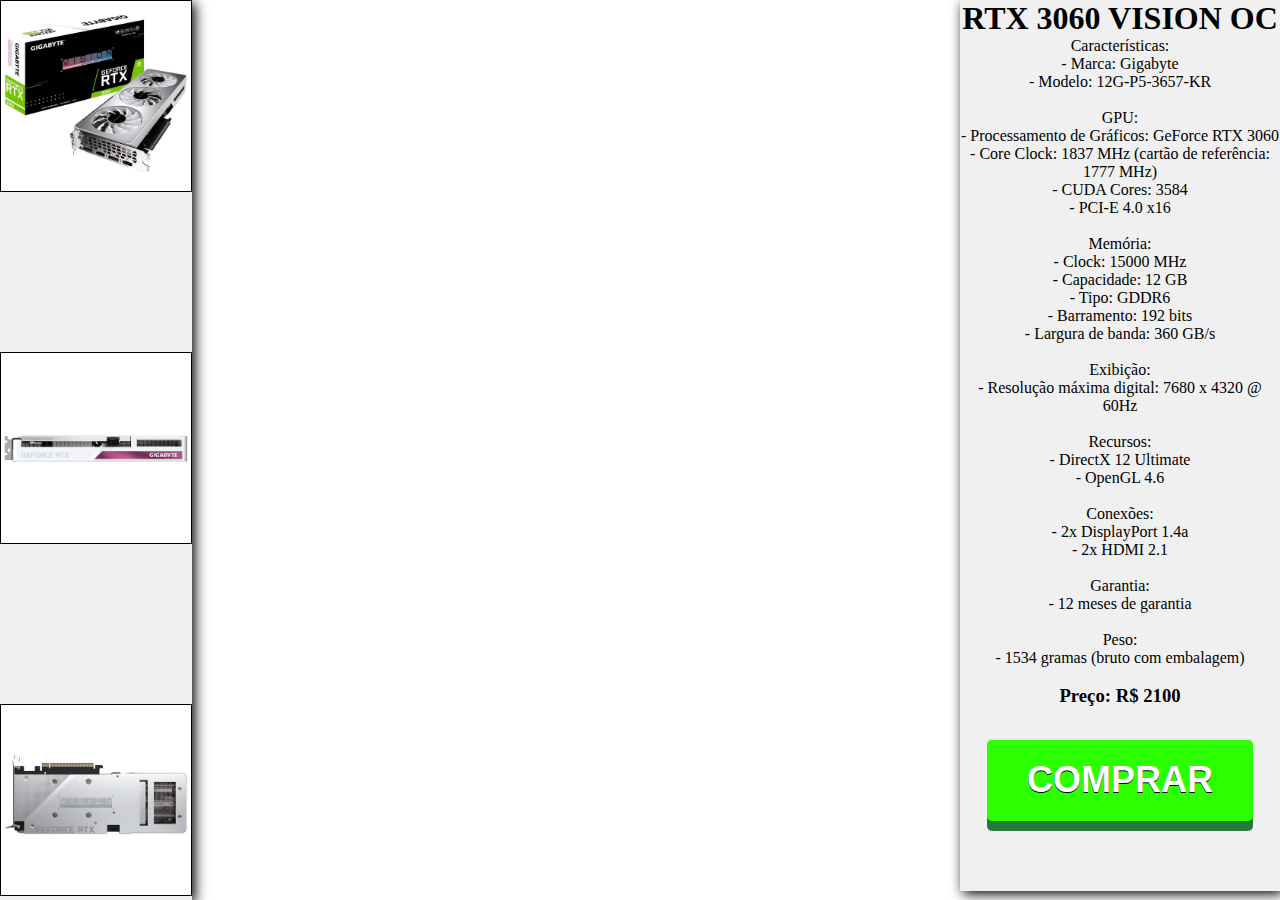
==== javascript/index.html @ 22619b68 "UPLOAD" ====
<!DOCTYPE html>
<html lang="pt-BR">
<head>
    <meta charset="UTF-8">      
    <meta name="viewport" content="width=device-width, initial-scale=1.0">
    <link rel="stylesheet" href="style.css">
    <title>JavaScript</title>
</head>
<body>
    <aside>
        <div>
            <img src="imagens/rtxcaixa.jpg" alt="" width="100%" onclick="mostrarImagemAmpliada('imagens/rtxcaixa.jpg')">
        </div>
        <div>
            <img src="imagens/rtxlado.jpg" alt="" width="100%" onclick="mostrarImagemAmpliada('imagens/rtxlado.jpg')">
        </div>
        <div>
            <img src="imagens/rtxback.jpg" alt="" width="100%" onclick="mostrarImagemAmpliada('imagens/rtxback.jpg')">
        </div>
    </aside>
    <div id="imagem-ampliada-overlay" onclick="fecharImagemAmpliada()">
        <span id="fechar-imagem">&#x2715;</span>
        <img id="imagem-ampliada" src="" alt="Imagem Ampliada">
    </div>
<script src="java.js"></script>

    <div class="container2" style="background-color: #f0f0f0;">
        <h1>RTX 3060 VISION OC</h1>
        <p>Características:<br>
            - Marca: Gigabyte<br>
            - Modelo: 12G-P5-3657-KR<br><br>
            GPU:<br>
            - Processamento de Gráficos: GeForce RTX 3060<br>
            - Core Clock: 1837 MHz (cartão de referência: 1777 MHz)<br>
            - CUDA Cores: 3584<br>
            - PCI-E 4.0 x16<br><br>
            Memória:<br>
            - Clock: 15000 MHz<br>
            - Capacidade: 12 GB<br>
            - Tipo: GDDR6<br>
            - Barramento: 192 bits<br>
            - Largura de banda: 360 GB/s<br><br>
            Exibição:<br>
            - Resolução máxima digital: 7680 x 4320 @ 60Hz<br><br>
            Recursos:<br>
            - DirectX 12 Ultimate<br>
            - OpenGL 4.6<br><br>
            Conexões:<br>
            - 2x DisplayPort 1.4a<br>
            - 2x HDMI 2.1<br><br>
            Garantia:<br>
            - 12 meses de garantia<br><br>
            Peso:<br>
            - 1534 gramas (bruto com embalagem)<br><br>
        </p>
        <h3>Preço: R$ 2100</h3>
        <div class="button">
            <a href="#">COMPRAR</a>
        </div>
    </div>
</html>
---- javascript/style.css ----
/* DOCUMENTO */

* {
    margin:0;
    padding:0;
    box-sizing: border-box;
}
body {
    font-family: 'Segoe UI';
}

aside {
    width: 15%;
    min-height: 100%;
    position: fixed;
    display: flex;
    flex-direction: column;
    align-items: center;
    justify-content: space-between;
    box-shadow: 3px 3px 12px #000;
    background-color:#f0f0f0;
}
aside img {
    border: solid 1px;
}
#imagem-ampliada-overlay {
  display: none;
  position: fixed;
  top: 0;
  left: 0;
  width: 100%;
  height: 100%;
  background: rgba(0, 0, 0, 0.7);
  z-index: 9999;
  text-align: center;
}

#imagem-ampliada {
  display: inline-block;
  max-width: 90%;
  max-height: 90%;
  position: relative;
  margin: auto;
  top: 50%;
  transform: translateY(-50%);
}

#fechar-imagem {
  position: absolute;
  top: 10px;
  right: 10px;
  cursor: pointer;
  color: white;
  font-size: 20px;
}
.container2{
    height: 99vh;
    margin-left: 75%;
    width: 25%;
    box-shadow: 3px 3px 12px #000;
}
body{
    text-align:center;
    background-color:#fff;
  }
  .button{
    position:relative;
    display:inline-block;
    margin:20px;
    margin-top: 10%;
  }
  
  .button a{
    color:white;
    font-family:Helvetica, sans-serif;
    font-weight:bold;
    font-size:36px;
    text-align: center;
    text-decoration:none;
    background-color:#2bff00;
    display:block;
    position:relative;
    padding:20px 40px;
    
    -webkit-tap-highlight-color: rgba(0, 0, 0, 0);
    text-shadow: 0px 1px 0px #000;
    filter: dropshadow(color=#000, offx=0px, offy=1px);
    
    -webkit-box-shadow:inset 0 1px 0 #FFE5C4, 0 10px 0 #247b3b;
    -moz-box-shadow:inset 0 1px 0 #FFE5C4, 0 10px 0 #247b3b;
    box-shadow:inset 0 1px 0 #FFE5C4, 0 10px 0 #247b3b;
    
    -webkit-border-radius: 5px;
    -moz-border-radius: 5px;
    border-radius: 5px;
  }
  
  .button a:active{
    top:10px;
    background-color:#2bff00;
    
    -webkit-box-shadow:inset 0 1px 0 #FFE5C4, inset 0 -3px 0 #247b3b;
    -moz-box-shadow:inset 0 1px 0 #FFE5C4, inset 0 -3pxpx 0 #247b3b;
    box-shadow:inset 0 1px 0 #FFE5C4, inset 0 -3px 0 #247b3b;
  }
  
  .button:after{
    content:"";
    height:100%;
    width:100%;
    padding:4px;
    position: absolute;
    bottom:-15px;
    left:-4px;
    z-index:-1;
    background-color:#2B1800;
    -webkit-border-radius: 5px;
    -moz-border-radius: 5px;
    border-radius: 5px;
  }
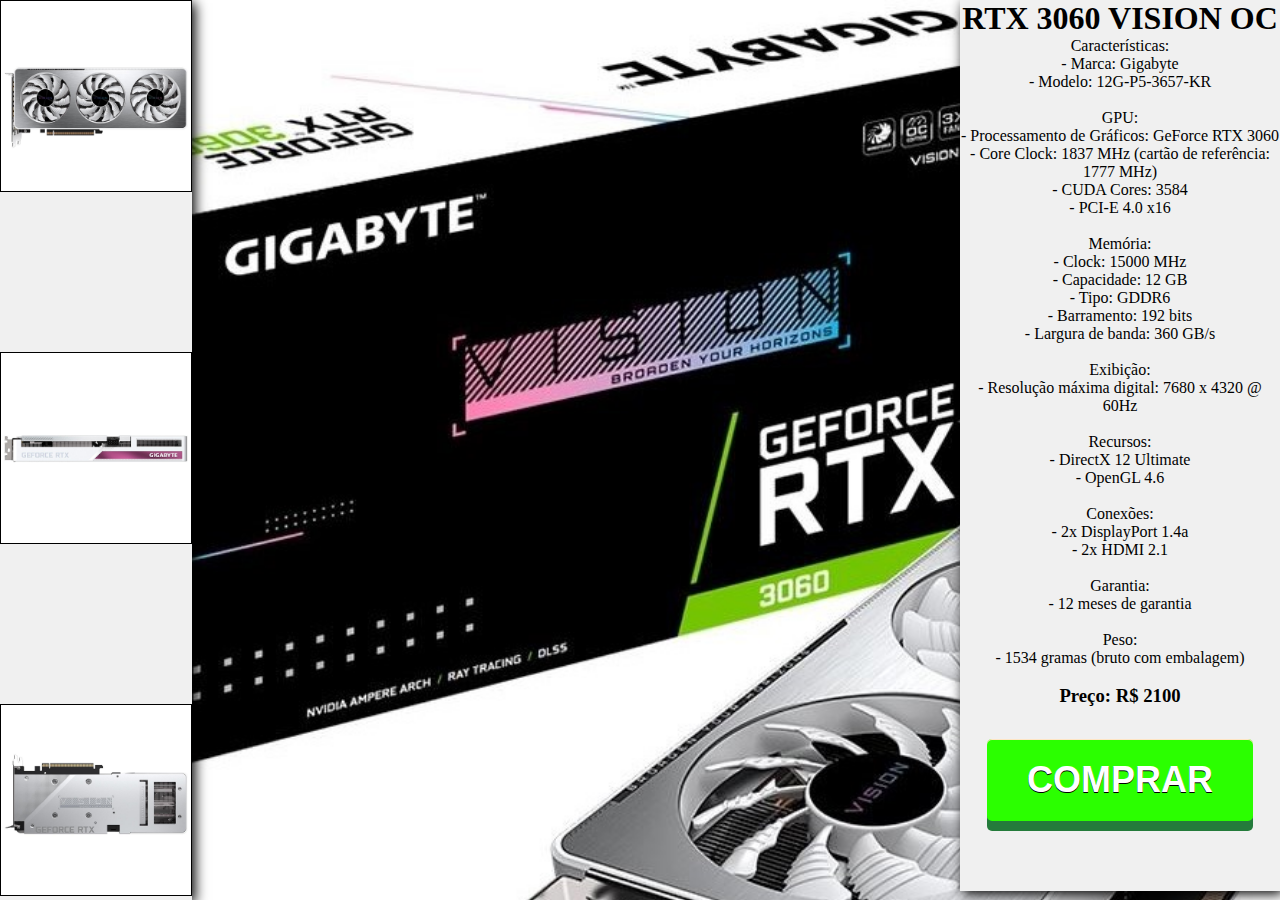
==== commit 2202cc03: "update javascript" ====
--- a/javascript/index.html
+++ b/javascript/index.html
@@ -9,7 +9,7 @@
 <body>
     <aside>
         <div>
-            <img src="imagens/rtxcaixa.jpg" alt="" width="100%" onclick="mostrarImagemAmpliada('imagens/rtxcaixa.jpg')">
+            <img src="imagens/rtxfrente.jpg" alt="" width="100%" onclick="mostrarImagemAmpliada('imagens/rtxfrente.jpg')">
         </div>
         <div>
             <img src="imagens/rtxlado.jpg" alt="" width="100%" onclick="mostrarImagemAmpliada('imagens/rtxlado.jpg')">
--- a/javascript/style.css
+++ b/javascript/style.css
@@ -7,8 +7,11 @@
 }
 body {
     font-family: 'Segoe UI';
+    background-image: url(imagens/rtxcaixa.jpg);
+    background-size: 1400px;
+    background-repeat: no-repeat;
+
 }
-
 aside {
     width: 15%;
     min-height: 100%;
